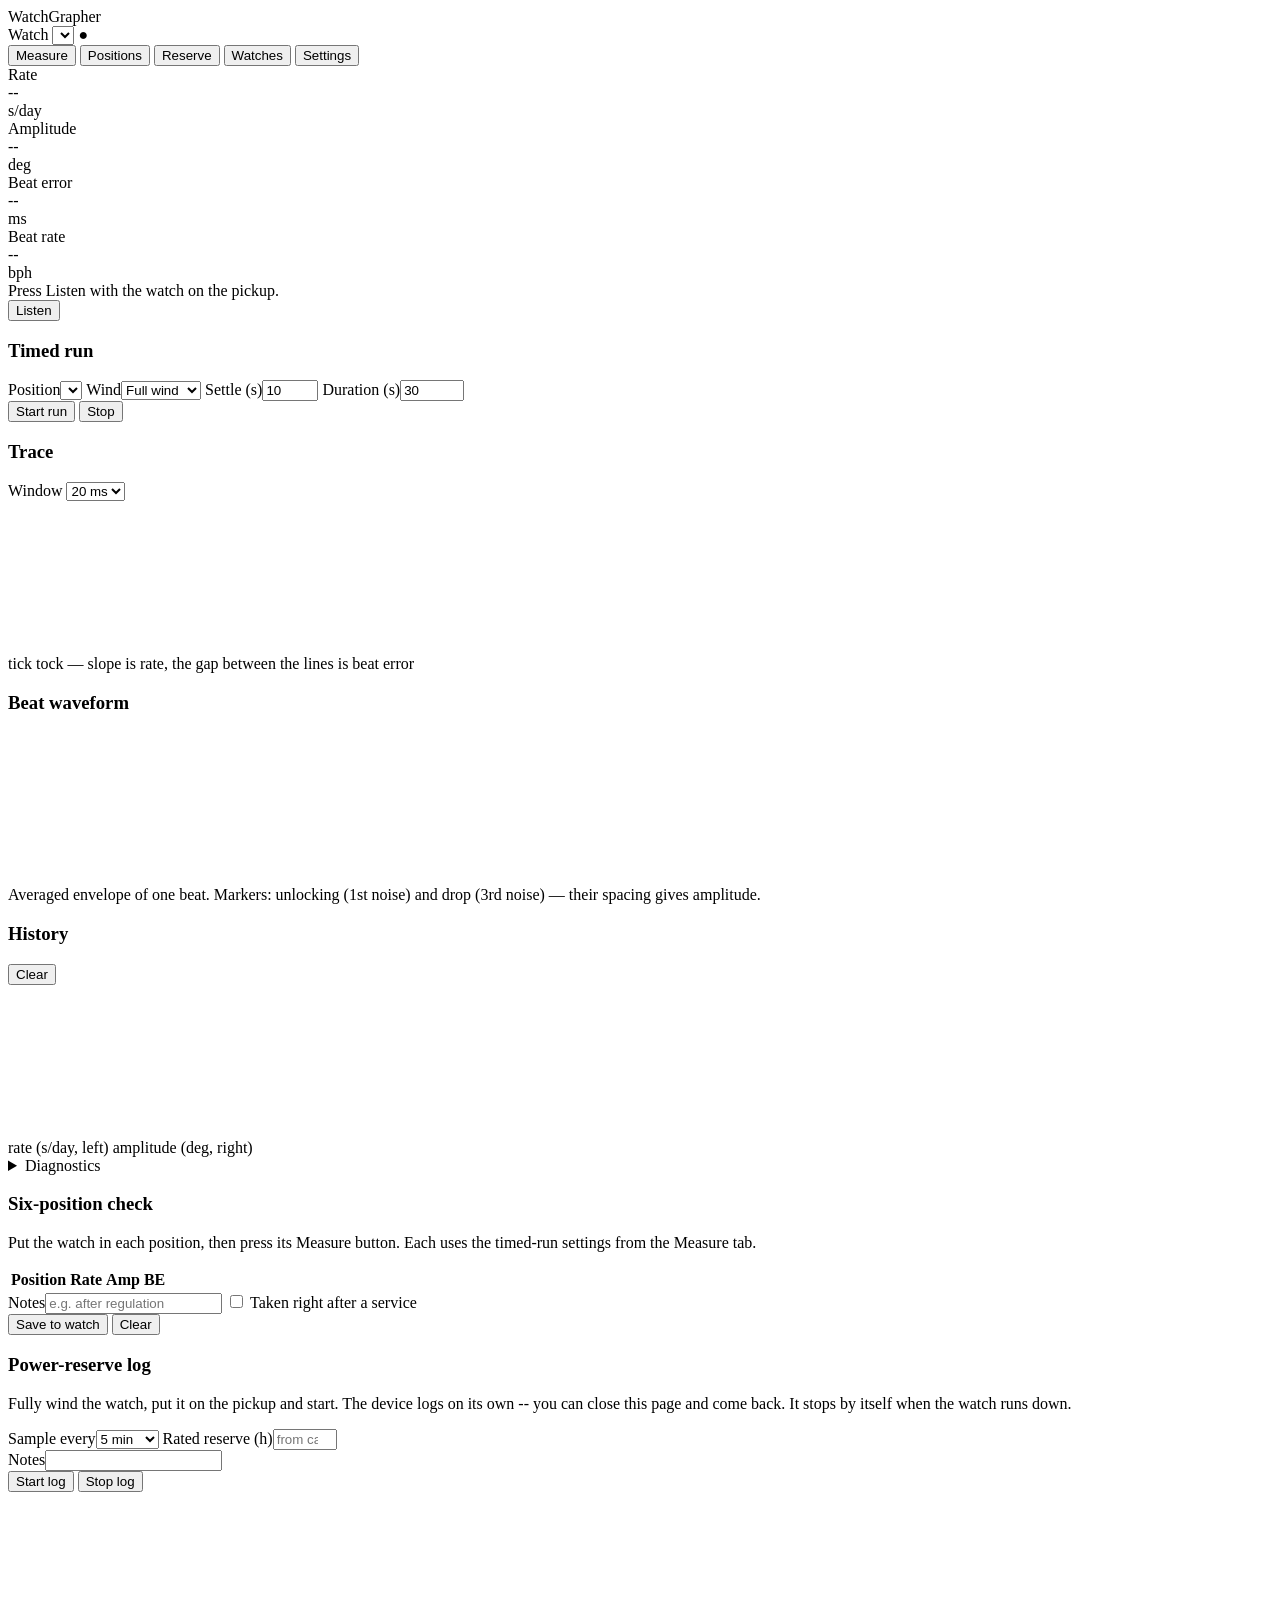
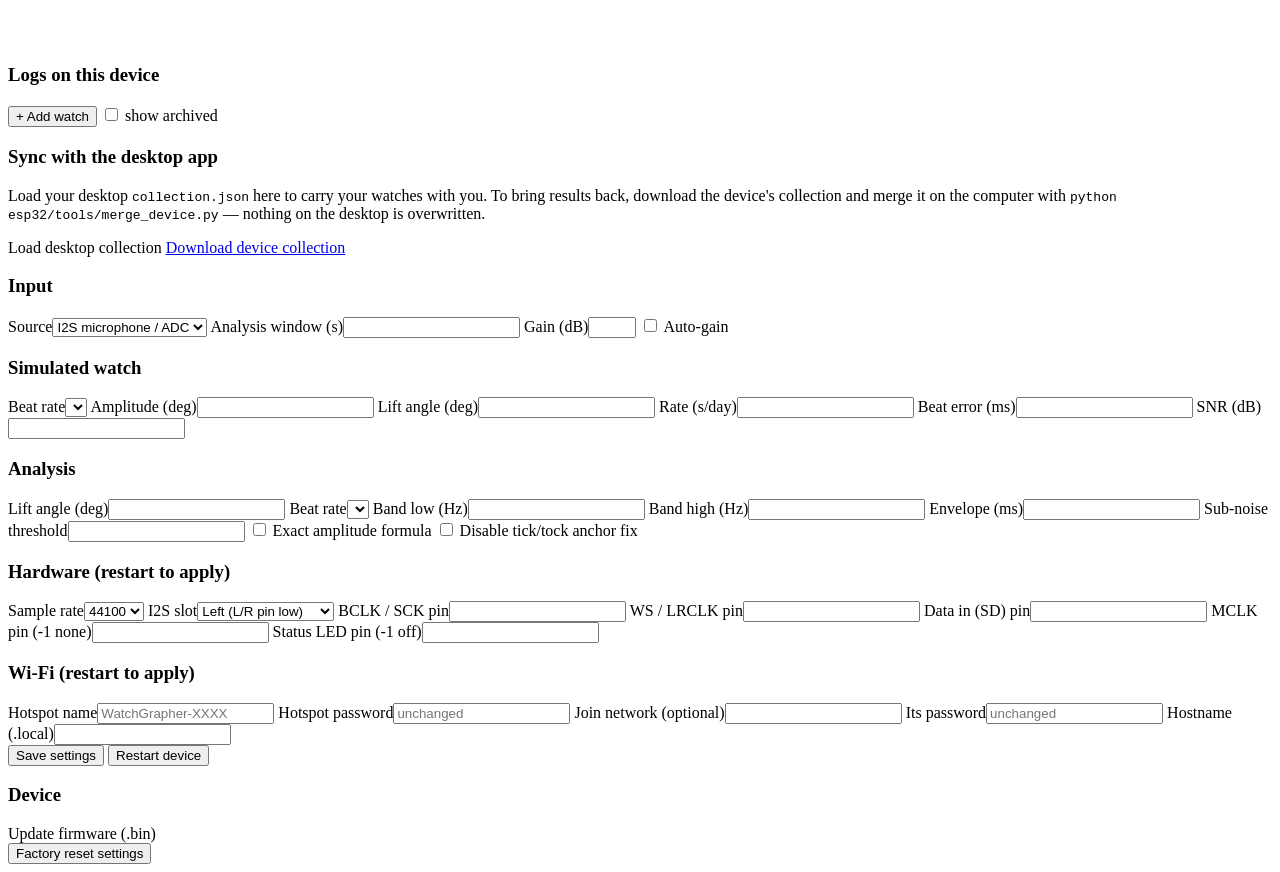
==== esp32/web/index.html @ 3518a824 "Add a standalone ESP32-S3 version of WatchGrapher A pocket timegrapher: an ESP32-S3 (8 MB PSRAM) wit" ====
<!doctype html>
<html lang="en">
<head>
<meta charset="utf-8">
<meta name="viewport" content="width=device-width, initial-scale=1, viewport-fit=cover">
<meta name="theme-color" content="#14161a">
<title>WatchGrapher</title>
<link rel="stylesheet" href="/style.css">
</head>
<body>
<header class="top">
  <div class="brand">WatchGrapher</div>
  <label class="watchsel">
    <span class="sr">Watch</span>
    <select id="watchSel" aria-label="Watch"></select>
  </label>
  <span id="conn" class="conn" title="Connection to the device">&#9679;</span>
</header>

<nav class="tabs" role="tablist">
  <button role="tab" data-tab="measure" class="on">Measure</button>
  <button role="tab" data-tab="positions">Positions</button>
  <button role="tab" data-tab="reserve">Reserve</button>
  <button role="tab" data-tab="watches">Watches</button>
  <button role="tab" data-tab="settings">Settings</button>
</nav>

<div id="banner" class="banner" hidden></div>

<main>
<!-- ================================================================ Measure -->
<section id="tab-measure" class="tab on">
  <div class="tiles">
    <div class="tile" id="tRate"><div class="lbl">Rate</div><div class="val">--</div><div class="sub">s/day</div></div>
    <div class="tile" id="tAmp"><div class="lbl">Amplitude</div><div class="val">--</div><div class="sub">deg</div></div>
    <div class="tile" id="tBe"><div class="lbl">Beat error</div><div class="val">--</div><div class="sub">ms</div></div>
    <div class="tile" id="tBph"><div class="lbl">Beat rate</div><div class="val">--</div><div class="sub">bph</div></div>
  </div>
  <div id="msg" class="msg">Press Listen with the watch on the pickup.</div>

  <div class="row meterrow">
    <button id="btnListen" class="primary">Listen</button>
    <div class="meter" title="Input level after gain"><div id="meterBar"></div></div>
    <span id="gainTxt" class="mono small"></span>
  </div>
  <div id="calInfo" class="small muted"></div>

  <div class="card">
    <div class="cardhead"><h3>Timed run</h3><span id="runState" class="small muted"></span></div>
    <div class="grid2">
      <label>Position<select id="runPos"></select></label>
      <label>Wind<select id="runWind"><option>Full wind</option><option>Partial</option><option>After 24 h</option><option>Unknown</option></select></label>
      <label>Settle (s)<input id="runSettle" type="number" min="0" max="120" value="10"></label>
      <label>Duration (s)<input id="runDur" type="number" min="6" max="3600" value="30"></label>
    </div>
    <div class="row">
      <button id="btnRun" class="primary">Start run</button>
      <button id="btnRunStop">Stop</button>
    </div>
    <div class="progress"><div id="runBar"></div></div>
    <div id="runResult" hidden></div>
  </div>

  <div class="card">
    <div class="cardhead"><h3>Trace</h3>
      <label class="small">Window <select id="traceWin"><option value="10">10 ms</option><option value="20" selected>20 ms</option><option value="50">50 ms</option></select></label>
    </div>
    <canvas id="cvTrace" class="chart tall"></canvas>
    <div class="legend small"><span class="dot c1"></span>tick <span class="dot c2"></span>tock &mdash; slope is rate, the gap between the lines is beat error</div>
  </div>

  <div class="card">
    <h3>Beat waveform</h3>
    <canvas id="cvShape" class="chart"></canvas>
    <div class="small muted">Averaged envelope of one beat. Markers: unlocking (1st noise) and drop (3rd noise) &mdash; their spacing gives amplitude.</div>
  </div>

  <div class="card">
    <div class="cardhead"><h3>History</h3><button id="btnHistClear" class="small">Clear</button></div>
    <canvas id="cvHist" class="chart"></canvas>
    <div class="legend small"><span class="dot c1"></span>rate (s/day, left) <span class="dot c3"></span>amplitude (deg, right)</div>
  </div>

  <details class="card">
    <summary>Diagnostics</summary>
    <table class="kv" id="diag"></table>
    <p class="small"><a id="wavLink" href="/api/wav?s=10">Download the last 10 s as WAV</a> &mdash; opens in the desktop app's <em>Analyze WAV</em>.</p>
  </details>
</section>

<!-- ============================================================== Positions -->
<section id="tab-positions" class="tab">
  <div class="card">
    <h3>Six-position check</h3>
    <p class="small muted">Put the watch in each position, then press its Measure button. Each uses the timed-run settings from the Measure tab.</p>
    <table class="grid" id="posTable">
      <thead><tr><th>Position</th><th>Rate</th><th>Amp</th><th>BE</th><th></th></tr></thead>
      <tbody></tbody>
    </table>
    <div id="posSummary" class="summary"></div>
    <label>Notes<input id="posNotes" type="text" placeholder="e.g. after regulation"></label>
    <label class="check"><input id="posService" type="checkbox"> Taken right after a service</label>
    <div class="row">
      <button id="btnPosSave" class="primary">Save to watch</button>
      <button id="btnPosClear">Clear</button>
    </div>
  </div>
</section>

<!-- ================================================================ Reserve -->
<section id="tab-reserve" class="tab">
  <div class="card" id="prLive">
    <h3>Power-reserve log</h3>
    <p class="small muted">Fully wind the watch, put it on the pickup and start. The device logs on its own -- you can close this page and come back. It stops by itself when the watch runs down.</p>
    <div class="grid2">
      <label>Sample every<select id="prInt"><option value="120">2 min</option><option value="300" selected>5 min</option><option value="600">10 min</option><option value="900">15 min</option></select></label>
      <label>Rated reserve (h)<input id="prTarget" type="number" min="0" max="2000" placeholder="from caliber"></label>
    </div>
    <label>Notes<input id="prNotes" type="text"></label>
    <div class="row">
      <button id="btnPrStart" class="primary">Start log</button>
      <button id="btnPrStop">Stop log</button>
    </div>
    <div id="prStatus" class="prstatus"></div>
    <canvas id="cvPrSpark" class="chart short"></canvas>
  </div>

  <div class="card">
    <h3>Logs on this device</h3>
    <div id="prList" class="list"></div>
  </div>

  <div class="card" id="prDetail" hidden>
    <div class="cardhead"><h3 id="prTitle"></h3><button id="btnPrClose" class="small">Close</button></div>
    <div id="prFigures" class="summary"></div>
    <canvas id="cvPrAmp" class="chart"></canvas>
    <canvas id="cvPrRate" class="chart"></canvas>
    <div class="row">
      <button id="btnPrSave" class="primary">Save to watch</button>
      <a id="prCsv" class="button" download>CSV</a>
      <button id="btnPrDelete" class="danger">Delete</button>
    </div>
  </div>
</section>

<!-- ================================================================ Watches -->
<section id="tab-watches" class="tab">
  <div class="row">
    <button id="btnWatchAdd" class="primary">+ Add watch</button>
    <label class="check small"><input id="showArchived" type="checkbox"> show archived</label>
  </div>
  <div id="watchList" class="list"></div>

  <div class="card" id="watchEdit" hidden>
    <h3 id="weTitle">Watch</h3>
    <div class="grid2">
      <label>Brand<input id="weBrand"></label>
      <label>Model<input id="weModel"></label>
      <label>Nickname<input id="weNick"></label>
      <label>Reference<input id="weRef"></label>
      <label>Target rate (s/day)<input id="weTarget" inputmode="decimal"></label>
      <label>Lift angle override<input id="weLift" inputmode="decimal" placeholder="caliber value"></label>
    </div>
    <label>Caliber
      <input id="weCalSearch" placeholder="search e.g. 2824, NH35, Rolex 3135" autocomplete="off">
    </label>
    <div id="weCalHits" class="hits"></div>
    <div id="weCal" class="small"></div>
    <label>Notes<textarea id="weNotes" rows="2"></textarea></label>
    <div class="row">
      <button id="btnWeSave" class="primary">Save</button>
      <button id="btnWeCancel">Cancel</button>
      <button id="btnWeArchive">Archive</button>
    </div>
    <div id="weHistory"></div>
  </div>

  <div class="card">
    <h3>Sync with the desktop app</h3>
    <p class="small muted">Load your desktop <code>collection.json</code> here to carry your watches with you. To bring results back, download the device's collection and merge it on the computer with <code>python esp32/tools/merge_device.py</code> &mdash; nothing on the desktop is overwritten.</p>
    <div class="row">
      <label class="button">Load desktop collection<input id="collFile" type="file" accept=".json,application/json" hidden></label>
      <a class="button" href="/api/collection" download="device_collection.json">Download device collection</a>
    </div>
  </div>
</section>

<!-- =============================================================== Settings -->
<section id="tab-settings" class="tab">
  <form id="setForm" autocomplete="off">
  <div class="card">
    <h3>Input</h3>
    <div class="grid2">
      <label>Source<select name="source"><option value="i2s">I2S microphone / ADC</option><option value="sim">Simulated watch</option></select></label>
      <label>Analysis window (s)<input name="window_s" type="number" step="0.5" min="4"></label>
      <label>Gain (dB)<input name="gain_db" type="number" step="1" min="0" max="54"></label>
      <label class="check"><input name="agc" type="checkbox"> Auto-gain</label>
    </div>
  </div>
  <div class="card" id="simCard">
    <h3>Simulated watch</h3>
    <div class="grid2">
      <label>Beat rate<select name="sim_bph"></select></label>
      <label>Amplitude (deg)<input name="sim_amp" type="number" step="1"></label>
      <label>Lift angle (deg)<input name="sim_lift" type="number" step="0.5"></label>
      <label>Rate (s/day)<input name="sim_rate" type="number" step="0.5"></label>
      <label>Beat error (ms)<input name="sim_be" type="number" step="0.1" min="0"></label>
      <label>SNR (dB)<input name="sim_snr" type="number" step="1"></label>
    </div>
  </div>
  <div class="card">
    <h3>Analysis</h3>
    <div class="grid2">
      <label>Lift angle (deg)<input name="lift_angle" type="number" step="0.5"></label>
      <label>Beat rate<select name="forced_bph"></select></label>
      <label>Band low (Hz)<input name="band_lo" type="number" step="100"></label>
      <label>Band high (Hz)<input name="band_hi" type="number" step="100"></label>
      <label>Envelope (ms)<input name="env_win_ms" type="number" step="0.05"></label>
      <label>Sub-noise threshold<input name="sub_threshold" type="number" step="0.01"></label>
      <label class="check"><input name="exact_amplitude" type="checkbox"> Exact amplitude formula</label>
      <label class="check"><input name="no_parity_fix" type="checkbox"> Disable tick/tock anchor fix</label>
    </div>
  </div>
  <div class="card">
    <h3>Hardware <span class="small muted">(restart to apply)</span></h3>
    <div class="grid2">
      <label>Sample rate<select name="sample_rate"><option>44100</option><option>48000</option></select></label>
      <label>I2S slot<select name="i2s_right"><option value="0">Left (L/R pin low)</option><option value="1">Right (L/R pin high)</option></select></label>
      <label>BCLK / SCK pin<input name="pin_bclk" type="number"></label>
      <label>WS / LRCLK pin<input name="pin_ws" type="number"></label>
      <label>Data in (SD) pin<input name="pin_din" type="number"></label>
      <label>MCLK pin (-1 none)<input name="pin_mclk" type="number"></label>
      <label>Status LED pin (-1 off)<input name="pin_led" type="number"></label>
    </div>
  </div>
  <div class="card">
    <h3>Wi-Fi <span class="small muted">(restart to apply)</span></h3>
    <div class="grid2">
      <label>Hotspot name<input name="ap_ssid" placeholder="WatchGrapher-XXXX"></label>
      <label>Hotspot password<input name="ap_pass" type="password" placeholder="unchanged"></label>
      <label>Join network (optional)<input name="sta_ssid"></label>
      <label>Its password<input name="sta_pass" type="password" placeholder="unchanged"></label>
      <label>Hostname (.local)<input name="hostname"></label>
    </div>
  </div>
  <div class="row sticky">
    <button type="submit" class="primary">Save settings</button>
    <button type="button" id="btnReboot">Restart device</button>
  </div>
  </form>

  <div class="card">
    <h3>Device</h3>
    <table class="kv" id="devInfo"></table>
    <label class="button">Update firmware (.bin)<input id="fwFile" type="file" accept=".bin" hidden></label>
    <div class="progress"><div id="fwBar"></div></div>
    <button id="btnFactory" class="danger small">Factory reset settings</button>
  </div>
</section>
</main>

<dialog id="dlg"><form method="dialog"><p id="dlgMsg"></p><div class="row"><button value="cancel">Cancel</button><button value="ok" class="primary">OK</button></div></form></dialog>
<script src="/app.js"></script>
</body>
</html>
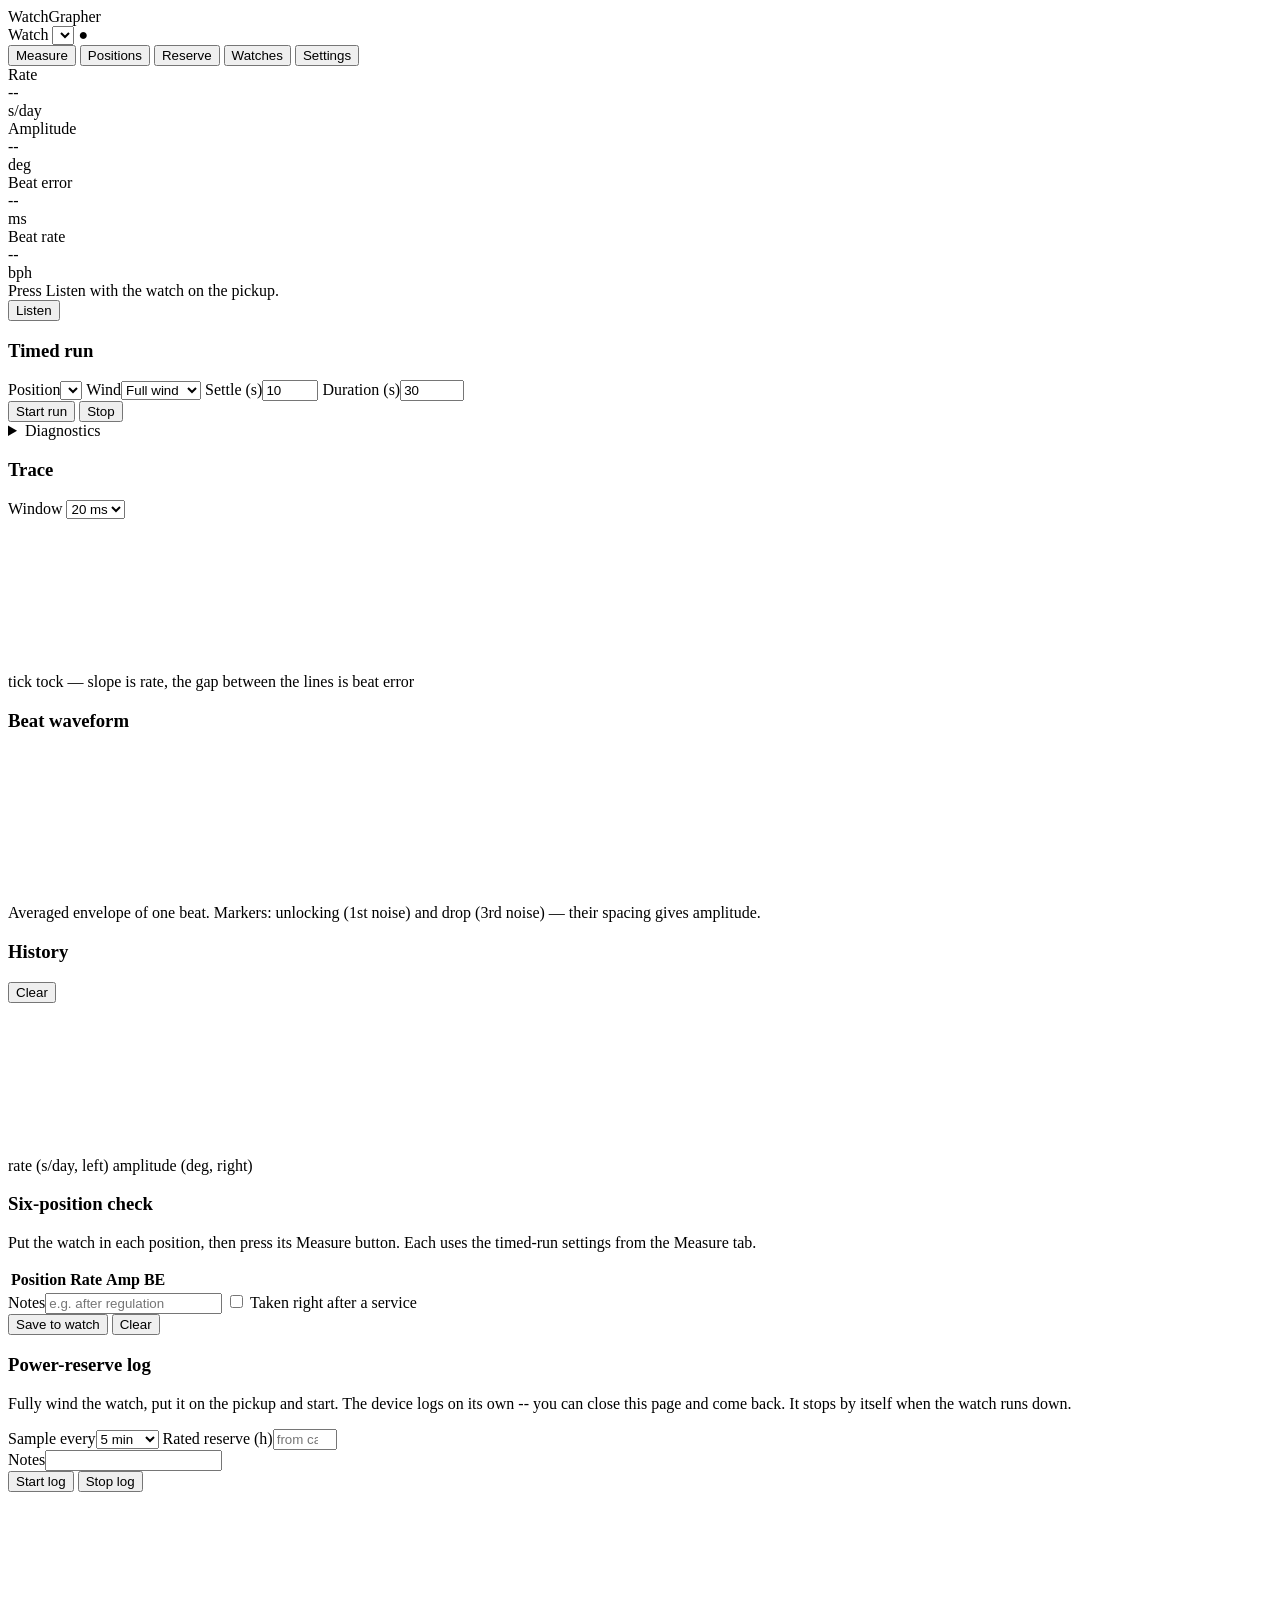
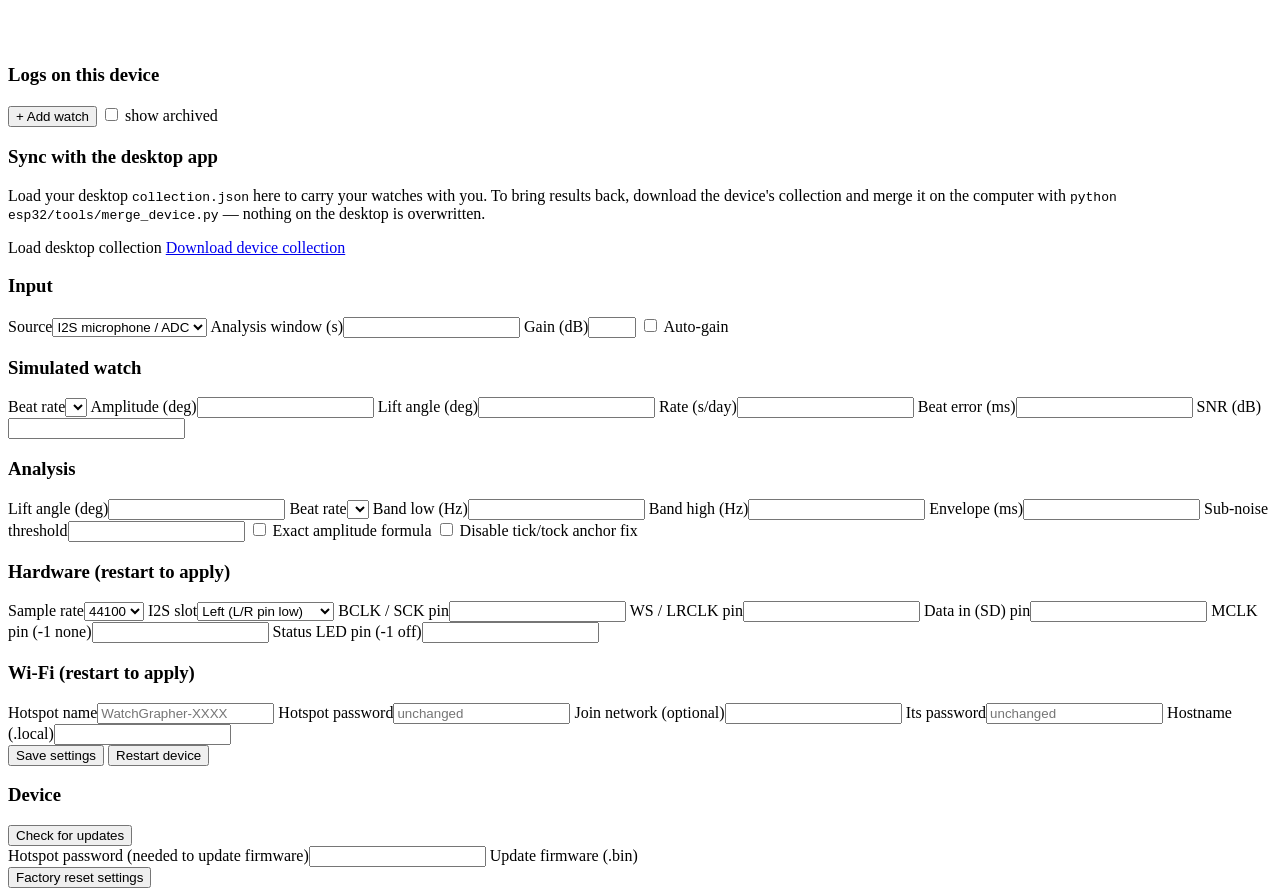
==== commit 3c31f2cd: "ESP32: USB-C microphone, browser installer, review fixes, desktop layout USB-C microphone - The S3's" ====
--- a/esp32/web/index.html
+++ b/esp32/web/index.html
@@ -30,6 +30,8 @@
 <main>
 <!-- ================================================================ Measure -->
 <section id="tab-measure" class="tab on">
+ <div class="cols">
+ <div class="col">
   <div class="tiles">
     <div class="tile" id="tRate"><div class="lbl">Rate</div><div class="val">--</div><div class="sub">s/day</div></div>
     <div class="tile" id="tAmp"><div class="lbl">Amplitude</div><div class="val">--</div><div class="sub">deg</div></div>
@@ -44,6 +46,7 @@
     <span id="gainTxt" class="mono small"></span>
   </div>
   <div id="calInfo" class="small muted"></div>
+  <div id="inputInfo" class="small muted"></div>
 
   <div class="card">
     <div class="cardhead"><h3>Timed run</h3><span id="runState" class="small muted"></span></div>
@@ -60,32 +63,36 @@
     <div class="progress"><div id="runBar"></div></div>
     <div id="runResult" hidden></div>
   </div>
-
-  <div class="card">
-    <div class="cardhead"><h3>Trace</h3>
-      <label class="small">Window <select id="traceWin"><option value="10">10 ms</option><option value="20" selected>20 ms</option><option value="50">50 ms</option></select></label>
-    </div>
-    <canvas id="cvTrace" class="chart tall"></canvas>
-    <div class="legend small"><span class="dot c1"></span>tick <span class="dot c2"></span>tock &mdash; slope is rate, the gap between the lines is beat error</div>
-  </div>
-
-  <div class="card">
-    <h3>Beat waveform</h3>
-    <canvas id="cvShape" class="chart"></canvas>
-    <div class="small muted">Averaged envelope of one beat. Markers: unlocking (1st noise) and drop (3rd noise) &mdash; their spacing gives amplitude.</div>
-  </div>
-
-  <div class="card">
-    <div class="cardhead"><h3>History</h3><button id="btnHistClear" class="small">Clear</button></div>
-    <canvas id="cvHist" class="chart"></canvas>
-    <div class="legend small"><span class="dot c1"></span>rate (s/day, left) <span class="dot c3"></span>amplitude (deg, right)</div>
-  </div>
-
   <details class="card">
     <summary>Diagnostics</summary>
     <table class="kv" id="diag"></table>
     <p class="small"><a id="wavLink" href="/api/wav?s=10">Download the last 10 s as WAV</a> &mdash; opens in the desktop app's <em>Analyze WAV</em>.</p>
   </details>
+ </div>
+ <div class="col">
+
+  <div class="card">
+    <div class="cardhead"><h3>Trace</h3>
+      <label class="small">Window <select id="traceWin"><option value="10">10 ms</option><option value="20" selected>20 ms</option><option value="50">50 ms</option></select></label>
+    </div>
+    <canvas id="cvTrace" class="chart tall"></canvas>
+    <div class="legend small"><span class="dot c1"></span>tick <span class="dot c2"></span>tock &mdash; slope is rate, the gap between the lines is beat error</div>
+  </div>
+
+  <div class="card">
+    <h3>Beat waveform</h3>
+    <canvas id="cvShape" class="chart"></canvas>
+    <div class="small muted">Averaged envelope of one beat. Markers: unlocking (1st noise) and drop (3rd noise) &mdash; their spacing gives amplitude.</div>
+  </div>
+
+  <div class="card">
+    <div class="cardhead"><h3>History</h3><button id="btnHistClear" class="small">Clear</button></div>
+    <canvas id="cvHist" class="chart"></canvas>
+    <div class="legend small"><span class="dot c1"></span>rate (s/day, left) <span class="dot c3"></span>amplitude (deg, right)</div>
+  </div>
+ </div>
+ </div>
+
 </section>
 
 <!-- ============================================================== Positions -->
@@ -109,6 +116,8 @@
 
 <!-- ================================================================ Reserve -->
 <section id="tab-reserve" class="tab">
+ <div class="cols">
+ <div class="col">
   <div class="card" id="prLive">
     <h3>Power-reserve log</h3>
     <p class="small muted">Fully wind the watch, put it on the pickup and start. The device logs on its own -- you can close this page and come back. It stops by itself when the watch runs down.</p>
@@ -130,6 +139,8 @@
     <div id="prList" class="list"></div>
   </div>
 
+ </div>
+ <div class="col">
   <div class="card" id="prDetail" hidden>
     <div class="cardhead"><h3 id="prTitle"></h3><button id="btnPrClose" class="small">Close</button></div>
     <div id="prFigures" class="summary"></div>
@@ -141,15 +152,29 @@
       <button id="btnPrDelete" class="danger">Delete</button>
     </div>
   </div>
+ </div>
+ </div>
 </section>
 
 <!-- ================================================================ Watches -->
 <section id="tab-watches" class="tab">
+ <div class="cols">
+ <div class="col">
   <div class="row">
     <button id="btnWatchAdd" class="primary">+ Add watch</button>
     <label class="check small"><input id="showArchived" type="checkbox"> show archived</label>
   </div>
   <div id="watchList" class="list"></div>
+  <div class="card">
+    <h3>Sync with the desktop app</h3>
+    <p class="small muted">Load your desktop <code>collection.json</code> here to carry your watches with you. To bring results back, download the device's collection and merge it on the computer with <code>python esp32/tools/merge_device.py</code> &mdash; nothing on the desktop is overwritten.</p>
+    <div class="row">
+      <label class="button">Load desktop collection<input id="collFile" type="file" accept=".json,application/json" hidden></label>
+      <a class="button" href="/api/collection" download="device_collection.json">Download device collection</a>
+    </div>
+  </div>
+ </div>
+ <div class="col">
 
   <div class="card" id="watchEdit" hidden>
     <h3 id="weTitle">Watch</h3>
@@ -175,23 +200,18 @@
     <div id="weHistory"></div>
   </div>
 
-  <div class="card">
-    <h3>Sync with the desktop app</h3>
-    <p class="small muted">Load your desktop <code>collection.json</code> here to carry your watches with you. To bring results back, download the device's collection and merge it on the computer with <code>python esp32/tools/merge_device.py</code> &mdash; nothing on the desktop is overwritten.</p>
-    <div class="row">
-      <label class="button">Load desktop collection<input id="collFile" type="file" accept=".json,application/json" hidden></label>
-      <a class="button" href="/api/collection" download="device_collection.json">Download device collection</a>
-    </div>
-  </div>
+ </div>
+ </div>
 </section>
 
 <!-- =============================================================== Settings -->
 <section id="tab-settings" class="tab">
   <form id="setForm" autocomplete="off">
+  <div class="cardgrid">
   <div class="card">
     <h3>Input</h3>
     <div class="grid2">
-      <label>Source<select name="source"><option value="i2s">I2S microphone / ADC</option><option value="sim">Simulated watch</option></select></label>
+      <label>Source<select name="source"><option value="i2s">I2S microphone / ADC</option><option value="usb">USB microphone</option><option value="sim">Simulated watch</option></select></label>
       <label>Analysis window (s)<input name="window_s" type="number" step="0.5" min="4"></label>
       <label>Gain (dB)<input name="gain_db" type="number" step="1" min="0" max="54"></label>
       <label class="check"><input name="agc" type="checkbox"> Auto-gain</label>
@@ -243,6 +263,7 @@
       <label>Hostname (.local)<input name="hostname"></label>
     </div>
   </div>
+  </div>
   <div class="row sticky">
     <button type="submit" class="primary">Save settings</button>
     <button type="button" id="btnReboot">Restart device</button>
@@ -252,6 +273,11 @@
   <div class="card">
     <h3>Device</h3>
     <table class="kv" id="devInfo"></table>
+    <div class="row">
+      <button type="button" id="btnUpdCheck">Check for updates</button>
+      <span id="updInfo" class="small muted"></span>
+    </div>
+    <label>Hotspot password (needed to update firmware)<input id="fwKey" type="password" autocomplete="off"></label>
     <label class="button">Update firmware (.bin)<input id="fwFile" type="file" accept=".bin" hidden></label>
     <div class="progress"><div id="fwBar"></div></div>
     <button id="btnFactory" class="danger small">Factory reset settings</button>
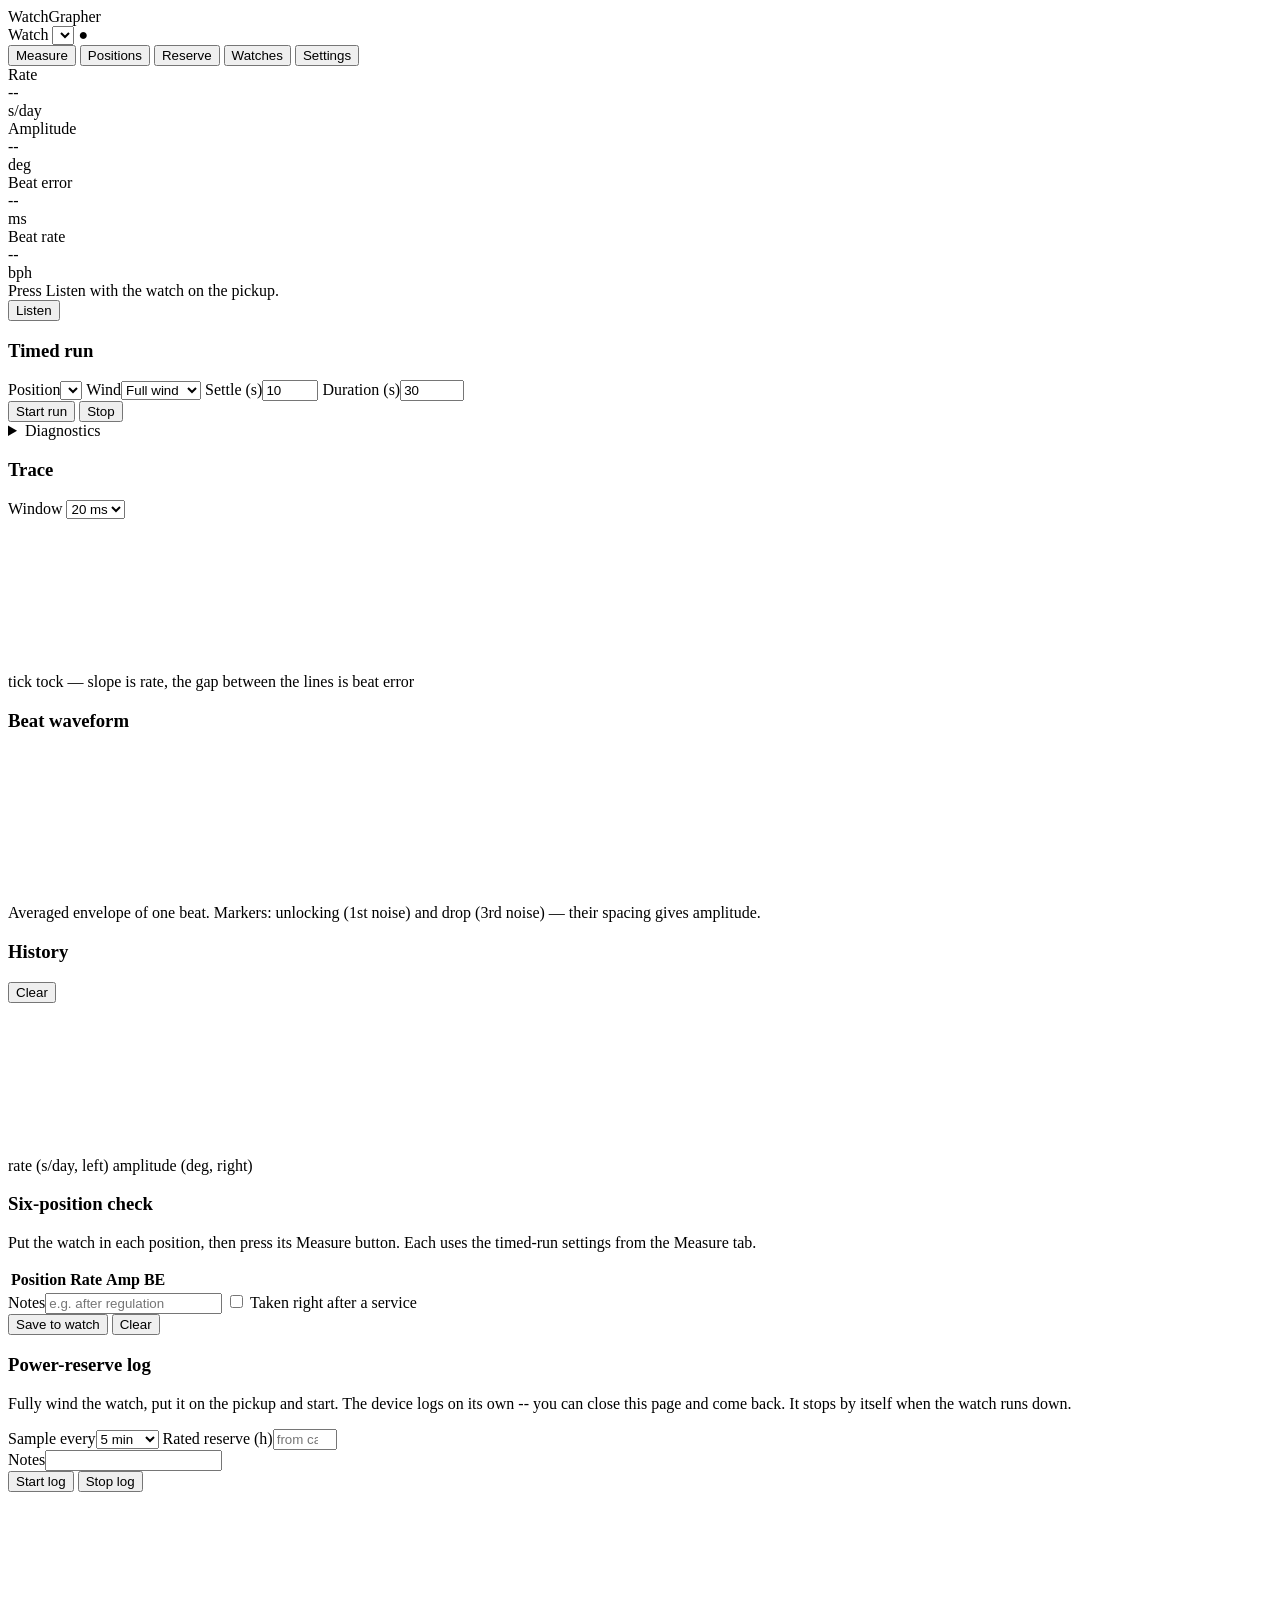
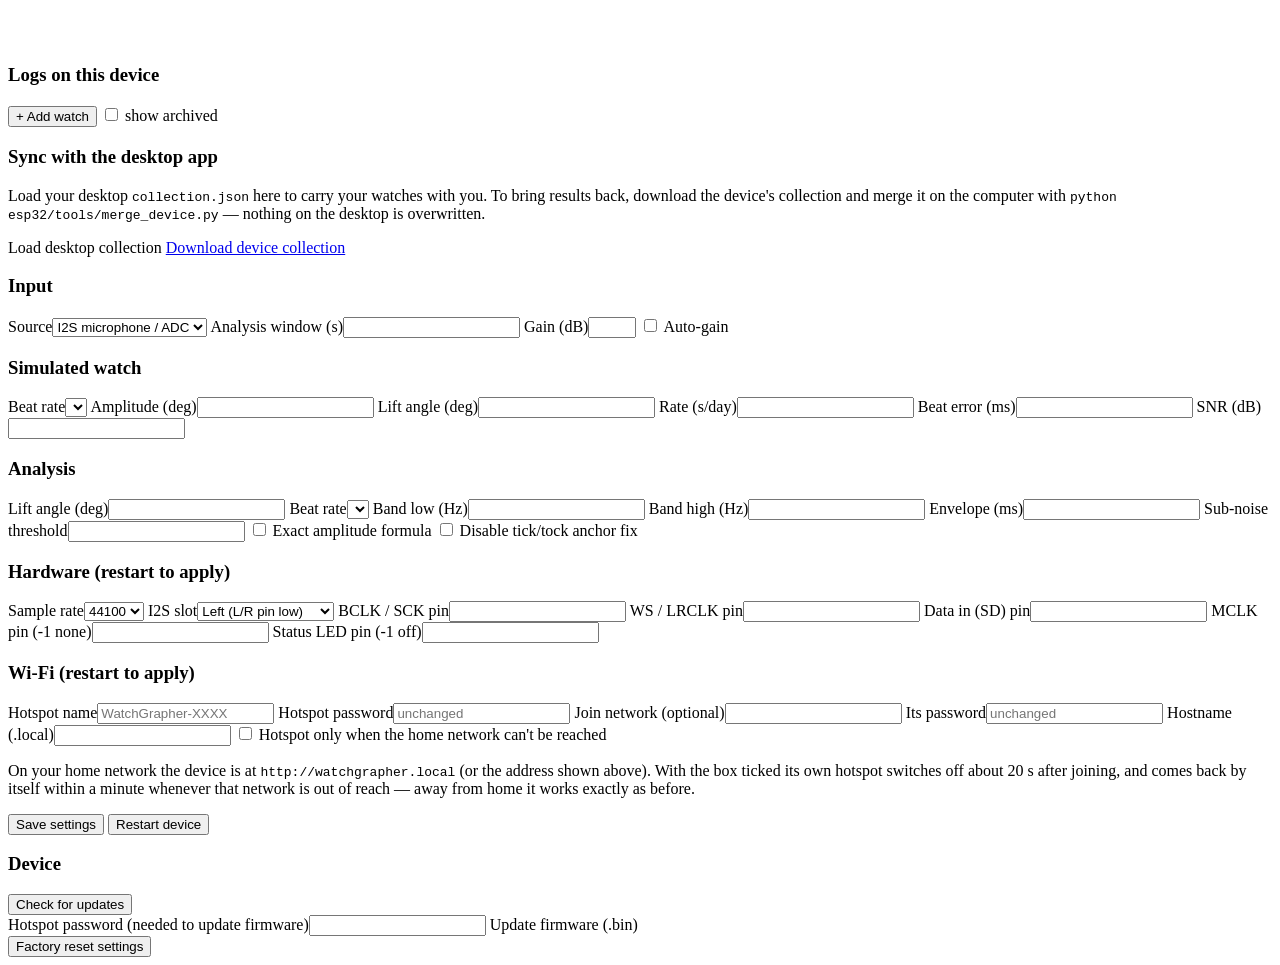
==== commit d67344cc: "ESP32: Wi-Fi setup after install, hotspot only when needed, logs on USB - Improv answered the instal" ====
--- a/esp32/web/index.html
+++ b/esp32/web/index.html
@@ -255,13 +255,16 @@
   </div>
   <div class="card">
     <h3>Wi-Fi <span class="small muted">(restart to apply)</span></h3>
+    <p id="netStatus" class="small"></p>
     <div class="grid2">
       <label>Hotspot name<input name="ap_ssid" placeholder="WatchGrapher-XXXX"></label>
       <label>Hotspot password<input name="ap_pass" type="password" placeholder="unchanged"></label>
       <label>Join network (optional)<input name="sta_ssid"></label>
       <label>Its password<input name="sta_pass" type="password" placeholder="unchanged"></label>
       <label>Hostname (.local)<input name="hostname"></label>
-    </div>
+      <label class="check"><input name="ap_fallback" type="checkbox"> Hotspot only when the home network can't be reached</label>
+    </div>
+    <p class="small muted">On your home network the device is at <code>http://watchgrapher.local</code> (or the address shown above). With the box ticked its own hotspot switches off about 20 s after joining, and comes back by itself within a minute whenever that network is out of reach &mdash; away from home it works exactly as before.</p>
   </div>
   </div>
   <div class="row sticky">
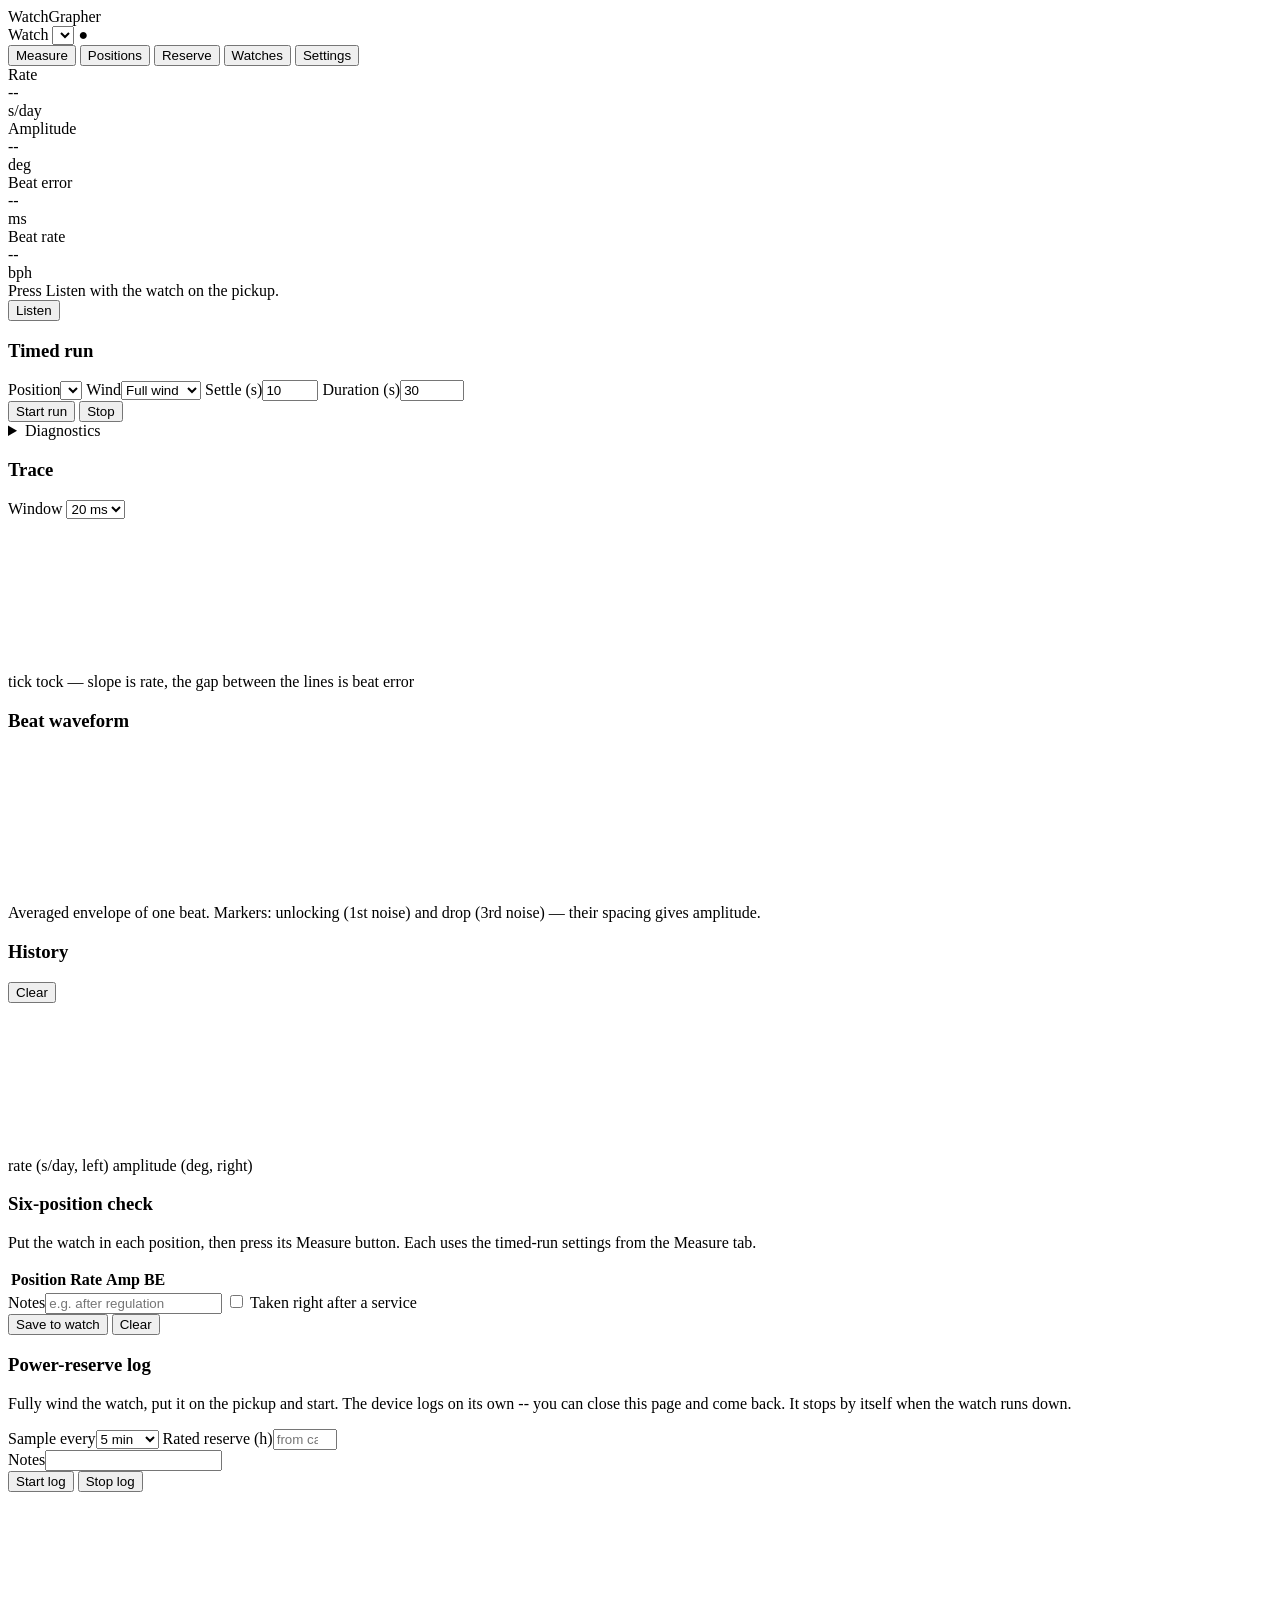
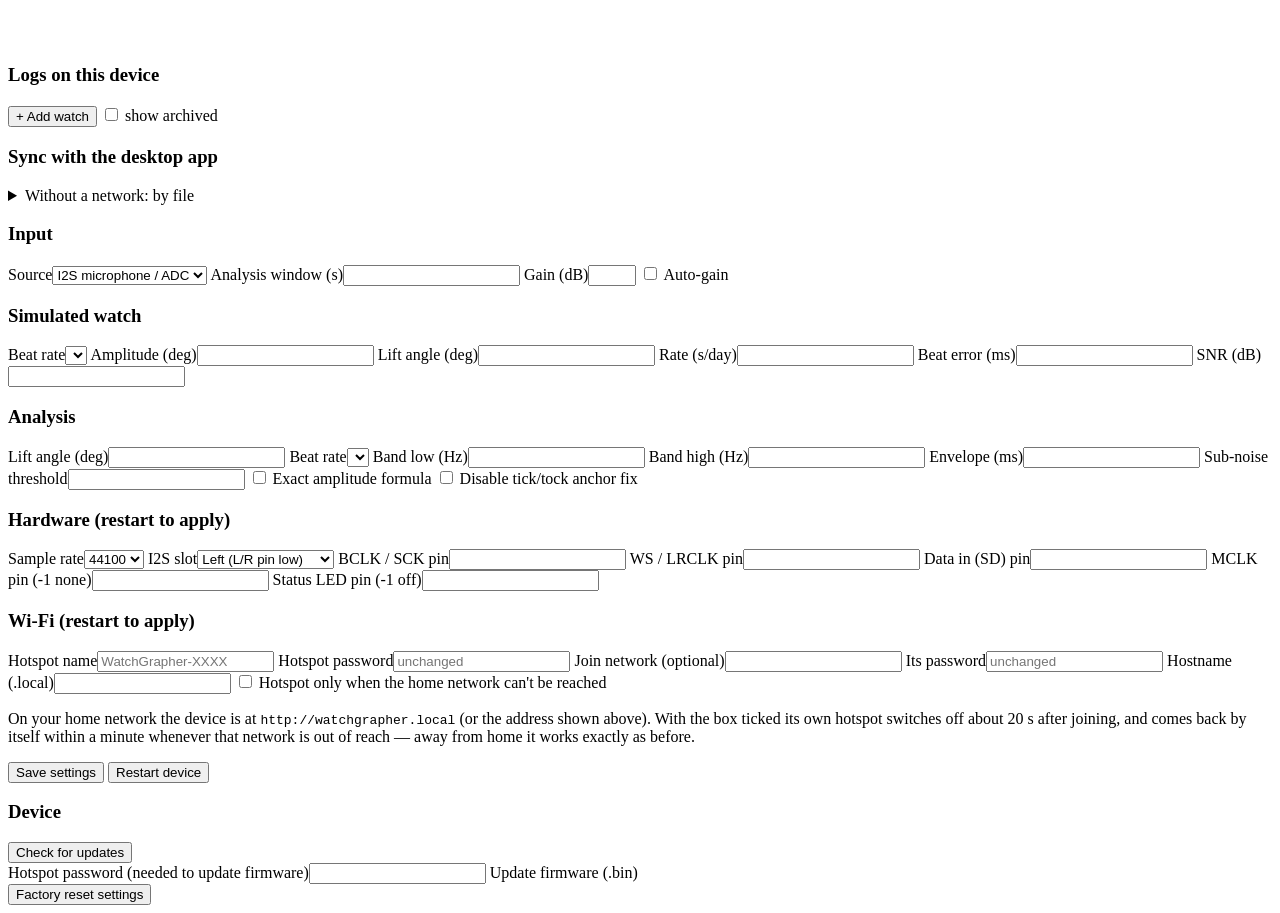
==== commit 920291de: "Device sync: the pocket device finds the desktop app and syncs with it Desktop (watchgrapher/devices" ====
--- a/esp32/web/index.html
+++ b/esp32/web/index.html
@@ -167,11 +167,14 @@
   <div id="watchList" class="list"></div>
   <div class="card">
     <h3>Sync with the desktop app</h3>
-    <p class="small muted">Load your desktop <code>collection.json</code> here to carry your watches with you. To bring results back, download the device's collection and merge it on the computer with <code>python esp32/tools/merge_device.py</code> &mdash; nothing on the desktop is overwritten.</p>
+    <div id="syncBox" class="small"></div>
+    <details class="small"><summary>Without a network: by file</summary>
+    <p class="muted">Load your desktop <code>collection.json</code> here, or download the device's collection and merge it on the computer with <code>python esp32/tools/merge_device.py</code> &mdash; nothing on the desktop is overwritten.</p>
     <div class="row">
       <label class="button">Load desktop collection<input id="collFile" type="file" accept=".json,application/json" hidden></label>
       <a class="button" href="/api/collection" download="device_collection.json">Download device collection</a>
     </div>
+    </details>
   </div>
  </div>
  <div class="col">
